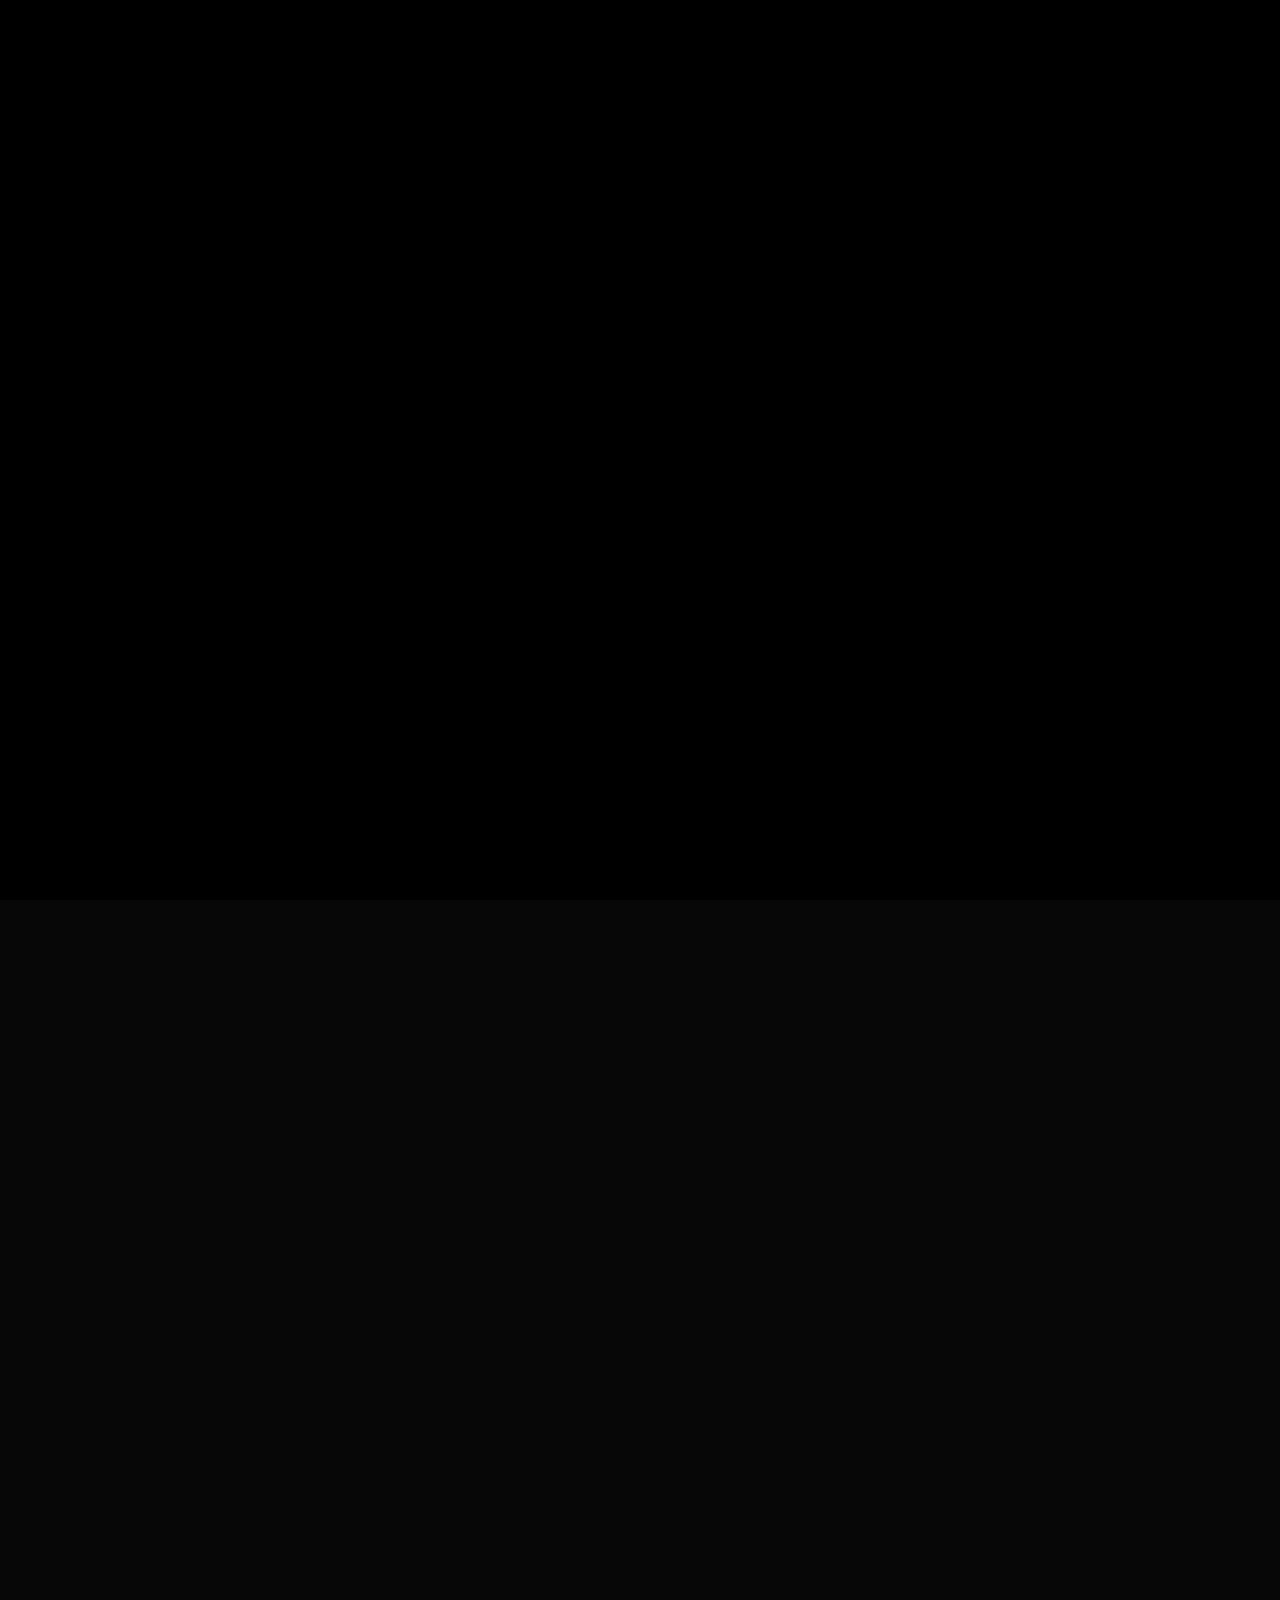
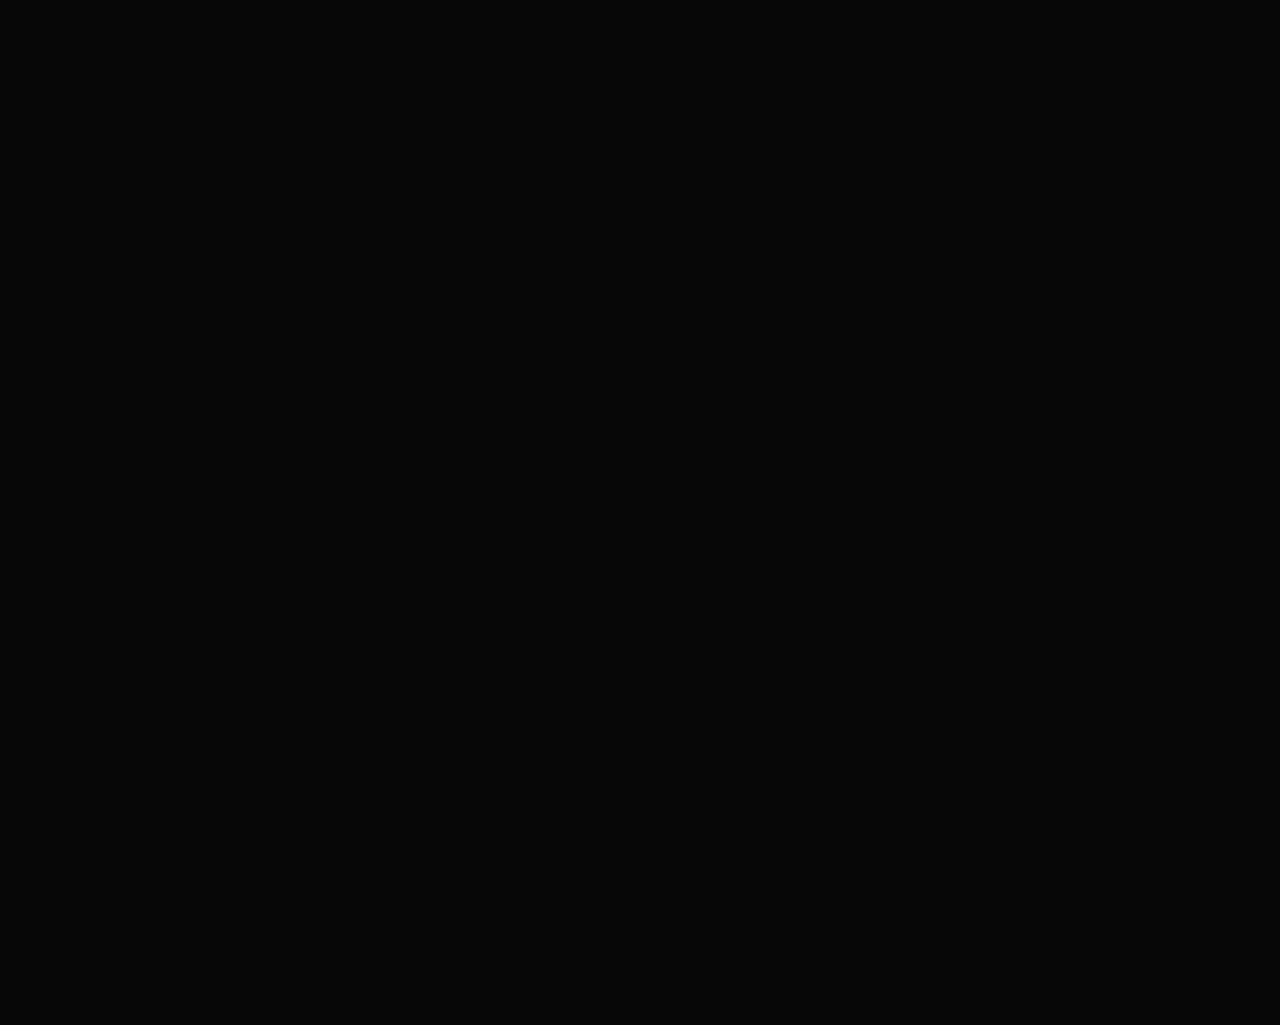
==== index.html @ da683362 "initial things" ====
<!DOCTYPE html>
<html lang="en">

<head>
    <!-- META -->
    <meta charset="utf-8">
    <meta http-equiv="X-UA-Compatible" content="IE=edge">
    <meta name="viewport" content="width=device-width, initial-scale=1">
    <meta name="description" content="Wize - Creative Portfolio Showcase Template">
    <meta name="keywords" content="personal, portfolio new, html, one page, bootstrap, new html template, design, creative, onepage, clean, modern">
    <meta name="author" content="Tanvir Hossain">
    <!-- PAGE TITLE -->
    <title>Wize - Creative Personal Portfolio</title>
    <!-- FAVICON ICON -->
    <link rel="shortcut icon" href="assets/images/favicon.png" type="image/x-icon" />
    <!-- ALL GOOGLE FONTS -->
    <link rel="preconnect" href="https://fonts.googleapis.com">
    <link rel="preconnect" href="https://fonts.gstatic.com" crossorigin>
    <link href="https://fonts.googleapis.com/css2?family=DM+Sans:ital,opsz,wght@0,9..40,100..1000;1,9..40,100..1000&display=swap" rel="stylesheet">
    <!-- BOOTSTRAP CSS -->
    <link rel="stylesheet" href="assets/css/bootstrap.min.css" />
    <!-- FONT AWESOME CSS -->
    <link rel="stylesheet" href="assets/fonts/remixicon.css" />
    <!-- MAGNIFIC CSS -->
    <link rel="stylesheet" href="assets/css/magnific-popup.css">
    <!-- NICE SELECT CSS -->
    <link rel="stylesheet" href="assets/css/nice-select.min.css" />
    <!-- ANIMATE CSS -->
    <link rel="stylesheet" href="assets/css/animate.min.css" />
    <!-- SLICK CSS -->
    <link rel="stylesheet" href="assets/css/slick.min.css" />
    <!-- SPACING CSS -->
    <link rel="stylesheet" href="assets/css/spacing.css" />
    <!-- MAIN STYLE CSS -->
    <link rel="stylesheet" href="assets/css/style.css" />
    <!-- RESPONSIVE CSS -->
    <link rel="stylesheet" href="assets/css/responsive.css">
    <!-- HTML5 shim and Respond.js IE8 support of HTML5 elements and media queries -->
    <!-- WARNING: Respond.js doesn't work if you view the page via file:// -->
    <!--[if lt IE 9]>
      <script src="https://oss.maxcdn.com/html5shiv/3.7.2/html5shiv.min.js"></script>
      <script src="https://oss.maxcdn.com/respond/1.4.2/respond.min.js"></script>
    <![endif]-->
</head>

<body>
    <!-- START PRELOADER AREA-->
    <div class="preloader">
        <svg viewbox="0 0 1000 1000" preserveaspectratio="none">
            <path id="preloaderSvg" d="M0,1005S175,995,500,995s500,5,500,5V0H0Z"></path>
        </svg>
        <div class="preloader-heading">
            <div class="load-text">
                <span>L</span>
                <span>o</span>
                <span>a</span>
                <span>d</span>
                <span>i</span>
                <span>n</span>
                <span>g</span>
            </div>
        </div>
    </div>
    <!-- END PRELOADER AREA -->
    <!-- START MAGIC CURSOR AND BALL AREA-->
    <div id="magic-cursor">
        <div id="ball"></div>
    </div>
    <div id="magic-cursor">
        <div id="ball"></div>
    </div>
    <!-- / END MAGIC CURSOR AND BALL AREA-->
    <!-- START MENU DESIGN AREA -->
    <header class="main-header">
        <div class="header-upper">
            <div class="container">
                <div class="header-inner d-flex align-items-center">
                    <!-- START LOGO DESIGN AREA -->
                    <div class="logo-outer">
                        <div class="logo">
                            <a href="index.html"><img src="assets/images/logos/logoN.png" alt="Logo" title="Logo" /></a>
                        </div>
                    </div>
                    <!-- / END LOGO DESIGN AREA -->
                    <!-- START NAV DESIGN AREA -->
                    <div class="nav-outer clearfix mx-auto">
                        <!-- Main Menu -->
                        <nav class="main-menu navbar-expand-lg">
                            <div class="navbar-header">
                                <div class="mobile-logo">
                                    <a href="index.html">
                                        <img src="assets/images/logos/logo.png" alt="Logo" title="Logo" />
                                    </a>
                                </div>
                                <!-- Toggle Button -->
                                <button type="button" class="navbar-toggle" data-bs-toggle="collapse" data-bs-target=".navbar-collapse">
                                    <span class="icon-bar"></span>
                                    <span class="icon-bar"></span>
                                    <span class="icon-bar"></span>
                                </button>
                            </div>
                            <div class="navbar-collapse collapse">
                                <ul class="navigation clearfix">
                                    <li><a class="nav-link-click" href="index.html">Home</a></li>
                                    <li><a class="nav-link-click" href="about.html">about</a></li>
                                    <li><a class="nav-link-click" href="projects.html">Projects</a></li>
                                    <li><a class="nav-link-click" href="blog.html">blog</a></li>
                                    <li><a class="nav-link-click" href="contact.html">Contact</a></li>
                                </ul>
                            </div>
                        </nav>
                        <!-- / END NAV DESIGN AREA -->
                    </div>
                    <div class="about-social text-center">
                        <ul>
                            <li><a href=""><i class="ri-facebook-circle-fill"></i></a></li>
                            <li><a href=""><i class="ri-twitter-x-line"></i></a></li>
                            <li><a href=""><i class="ri-linkedin-fill"></i></a></li>
                            <li><a href=""><i class="ri-github-line"></i></a></li>
                        </ul>
                    </div>
                </div>
            </div>
        </div>
    </header>
    <!-- / END MENU DESIGN AREA -->
    <!-- START MENU DESIGN AREA -->
    <div id="smooth-wrapper">
        <div id="smooth-content">
            <main class="main-bg o-hidden">
                <!-- START HEADER DESIGN AREA -->
                <section id="home" class="main-hero-area">
                    <div class="container">
                        <div class="row align-items-center">
                            <div class="col-lg-4">
                                <div class="glitch">
                                    <img src="assets/images/about/meN.png" alt="About Me" />
                                    <div class="glitch__layers">
                                        <div class="glitch__layer"></div>
                                        <div class="glitch__layer"></div>
                                        <div class="glitch__layer"></div>
                                    </div>
                                </div>
                            </div>
                            <div class="col-lg-8">
                                <!-- START HERO DESIGN AREA -->
                                <div class="hero-content wow fadeInUp delay-0-2s">
                                    <h1>I am a Flutter Developer, Indie Maker, and Tech Enthusiast. Passionate about crafting beautiful and functional applications.</h1>
                                    <h2>Hi, I'm Nishan, a developer with experience in Flutter, Django and machine learning. I specialize in mobile and web applications, always eager to explore new technologies. </h2>
                                    <div class="hero-btns">
                                        <a href="contact.html" class="theme-btn">Download CV <i class="ri-download-line"></i></a>
                                    </div>
                                </div>
                                <!-- / END HERO DESIGN AREA -->
                            </div>
                        </div>
                    </div>
                </section>
                <!-- / END HEADER DESIGN AREA -->
                <!-- START PORTFOLIO DESIGN AREA -->
                <div class="projects-area" id="portfolio">
                    <div class="custom-icon">
                        <img src="assets/images/custom/work-scribble.svg" alt="custom">
                    </div>
                    <div class="container-fluid">
                        <div class="row g-4 portfolio-grid">
                            <!-- START SINGLE PORTFOLIO DESIGN AREA -->
                            <div class="col-md-6 col-xl-6 portfolio-item category-1">
                                <a href="assets/images/projects/work1.jpg" class="work-popup">
                                    <div class="portfolio-box">
                                        <!-- Image -->
                                        <img src="assets/images/projects/work1.jpg" alt="" data-rjs="2">
                                        <!-- Category -->
                                        <span class="portfolio-category">Branding</span>
                                        <!-- Caption -->
                                        <div class="portfolio-caption">
                                            <h1>Glasses of Cocktail</h1>
                                        </div>
                                    </div>
                                </a>
                            </div>
                            <!-- // END SINGLE PORTFOLIO DESIGN AREA -->
                            <!-- START SINGLE PORTFOLIO DESIGN AREA -->
                            <div class="col-md-6 col-xl-6 portfolio-item category-2">
                                <a href="single-project.html">
                                    <div class="portfolio-box">
                                        <!-- Image -->
                                        <img src="assets/images/projects/work2.jpg" alt="" data-rjs="2">
                                        <!-- Category -->
                                        <span class="portfolio-category">Mockup</span>
                                        <!-- Caption -->
                                        <div class="portfolio-caption">
                                            <h1>A Branch with Flowers</h1>
                                        </div>
                                    </div>
                                </a>
                            </div>
                            <!-- // END SINGLE PORTFOLIO DESIGN AREA -->
                            <!-- START SINGLE PORTFOLIO DESIGN AREA -->
                            <div class="col-md-6 col-xl-4 portfolio-item category-2">
                                <a href="https://www.youtube.com/watch?v=qZEPs3vmYB4" class="popup-youtube">
                                    <div class="portfolio-box">
                                        <!-- Image -->
                                        <img src="assets/images/projects/work3.jpg" alt="" data-rjs="2">
                                        <!-- Category -->
                                        <span class="portfolio-category">Video</span>
                                        <!-- Caption -->
                                        <div class="portfolio-caption">
                                            <h1>Orange Rose Flower</h1>
                                        </div>
                                    </div>
                                </a>
                            </div>
                            <!-- // END SINGLE PORTFOLIO DESIGN AREA -->
                            <!-- START SINGLE PORTFOLIO DESIGN AREA -->
                            <div class="col-md-6 col-xl-4 portfolio-item category-1">
                                <a href="assets/images/projects/work4.jpg" class="work-popup">
                                    <div class="portfolio-box">
                                        <!-- Image -->
                                        <img src="assets/images/projects/work4.jpg" alt="" data-rjs="2">
                                        <!-- Category -->
                                        <span class="portfolio-category">Branding</span>
                                        <!-- Caption -->
                                        <div class="portfolio-caption">
                                            <h1>Green Plant on a Desk</h1>
                                        </div>
                                    </div>
                                </a>
                            </div>
                            <!-- // END SINGLE PORTFOLIO DESIGN AREA -->
                            <!-- START SINGLE PORTFOLIO DESIGN AREA -->
                            <div class="col-md-6 col-xl-4 portfolio-item category-2">
                                <a href="assets/images/projects/work5.jpg" class="work-popup">
                                    <div class="portfolio-box">
                                        <!-- Image -->
                                        <img src="assets/images/projects/work5.jpg" alt="" data-rjs="2">
                                        <!-- Category -->
                                        <span class="portfolio-category">Mockup</span>
                                        <!-- Caption -->
                                        <div class="portfolio-caption">
                                            <h1>Orange Rose Flower</h1>
                                        </div>
                                    </div>
                                </a>
                            </div>
                            <!-- // END SINGLE PORTFOLIO DESIGN AREA -->
                        </div>
                    </div>
                </div>
                <!-- // END PORTFOLIO DESIGN AREA -->
                <!-- START COMPANY DESIGN AREA -->
                <div class="company-design-area">
                    <div class="container">
                        <div class="row">
                            <div class="col-lg-12">
                                <h2>Company I Worked With</h2>
                                <div class="company-list">
                                    <div class="scroller" data-direction="left" data-speed="slow">
                                        <div class="scroller__inner">
                                            <img src="assets/images/client-logos/partner1.png" alt="" />
                                            <img src="assets/images/client-logos/partner2.png" alt="" />
                                            <img src="assets/images/client-logos/partner3.png" alt="" />
                                            <img src="assets/images/client-logos/partner4.png" alt="" />
                                            <img src="assets/images/client-logos/partner5.png" alt="" />
                                            <img src="assets/images/client-logos/partner1.png" alt="" />
                                        </div>
                                    </div>
                                </div>
                            </div>
                        </div>
                    </div>
                </div>
                <!-- // END COMPANY DESIGN AREA -->
                <!-- START CALL TO ACTION DESIGN AREA -->
                <section class="call-to-action-area">
                    <div class="container">
                        <div class="row">
                            <!-- START ABOUT TEXT DESIGN AREA -->
                            <div class="col-lg-12">
                                <div class="call-to-action-part wow fadeInUp delay-0-2s text-center">
                                    <h2>Are You Ready to kickstart your project?</h2>
                                    <p>Reach out and let's make it happen ✨. I'm also available for full-time or Part-time opportunities to push the boundaries of design and deliver exceptional work.</p>
                                    <div class="hero-btns">
                                        <a href="contact.html" class="theme-btn call-to-action-button">Let's Talk <i class="ri-download-line"></i></a>
                                    </div>
                                </div>
                            </div>
                            <!-- / END ABOUT TEXT DESIGN AREA -->
                        </div>
                    </div>
                </section>
                <!--  // END CALL TO ACTION DESIGN AREA -->
                <!-- START FOOTER DESIGN AREA -->
                <footer class="main-footer">
                    <div class="footer-bottom pt-50 pb-40">
                        <div class="container">
                            <div class="row">
                                <div class="col-lg-12 text-center">
                                    <div class="copyright-text">
                                        <p>
                                            &copy;Copyright <a href="index.html">Wize</a> All
                                            Rights Reserved.
                                        </p>
                                    </div>
                                </div>
                            </div>
                        </div>
                    </div>
                </footer>
            </main>
        </div>
    </div>
    <!-- / END FOOTER DESIGN AREA -->
    <!-- START SCROOL UP DESIGN AREA -->
    <div class="progress-wrap cursor-pointer">
        <i class="ri-arrow-up-s-line"></i>
        <svg class="progress-circle svg-content" width="100%" height="100%" viewBox="-1 -1 102 102">
            <path d="M50,1 a49,49 0 0,1 0,98 a49,49 0 0,1 0,-98" />
        </svg>
    </div>
    <!-- / END SCROOL UP DESIGN AREA -->
    <!-- JQUERY JS -->
    <script src="assets/js/jquery-3.6.0.min.js"></script>
    <!-- BOOTSTRAP JS-->
    <script src="assets/js/bootstrap.min.js"></script>
    <!-- APPEAR JS -->
    <script src="assets/js/appear.min.js"></script>
    <!-- MAGNIFICANT JS -->
    <script src="assets/js/jquery.magnific-popup.min.js"></script>
    <!-- SLICK JS-->
    <script src="assets/js/slick.min.js"></script>
    <!-- GSAP AND LOCOMOTIV JS-->
    <script src="assets/js/gsap.min.js"></script>
    <script src="assets/js/ScrollSmoother.min.js"></script>
    <script src="assets/js/ScrollTrigger.min.js"></script>
    <script src="assets/js/smoother-script.js"></script>
    <!-- NICE SELECT JS-->
    <script src="assets/js/jquery.nice-select.min.js"></script>
    <!-- IMAGE LOADER JS-->
    <script src="assets/js/imagesloaded.pkgd.min.js"></script>
    <!-- ISOTOPE JS-->
    <script src="assets/js/isotope.pkgd.min.js"></script>
    <!--  WOW ANIMATION JS-->
    <script src="assets/js/wow.min.js"></script>
    <!-- SCRIPT JS-->
    <script src="assets/js/script.js"></script>
</body>

</html>
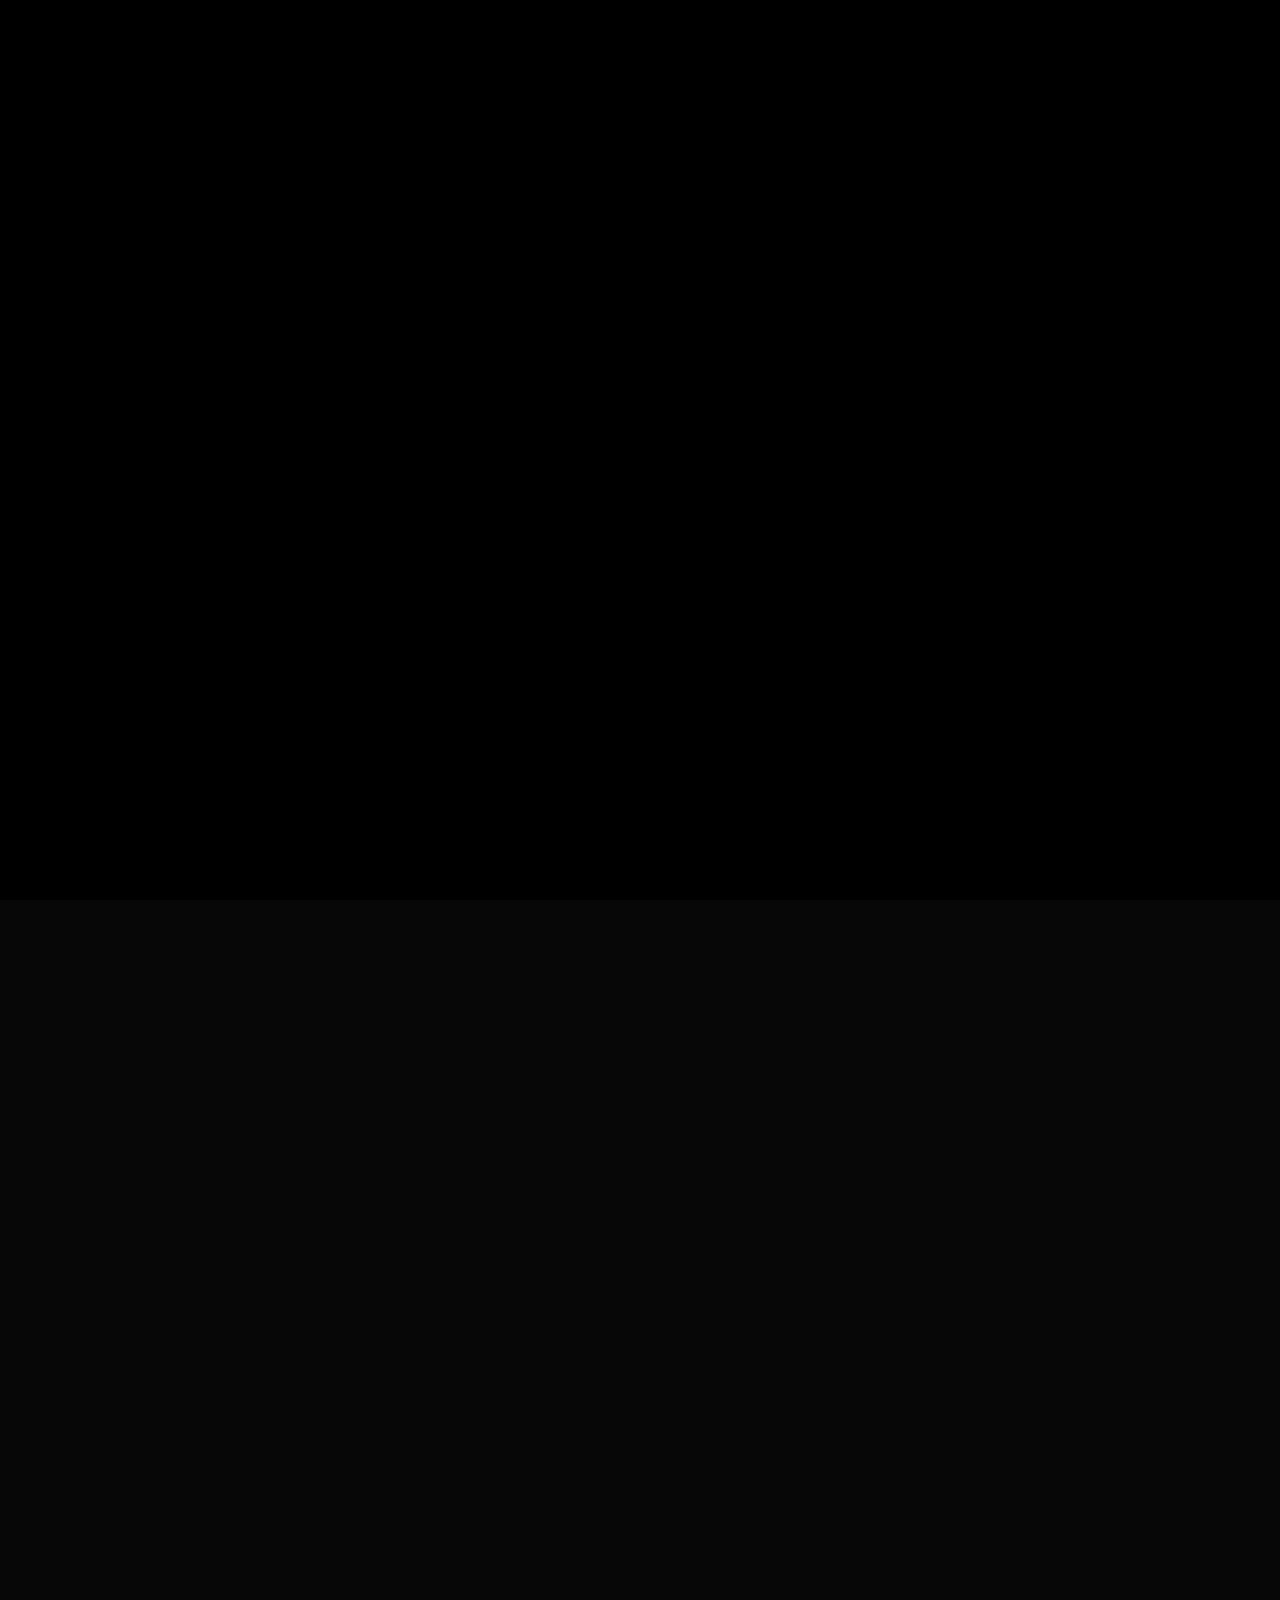
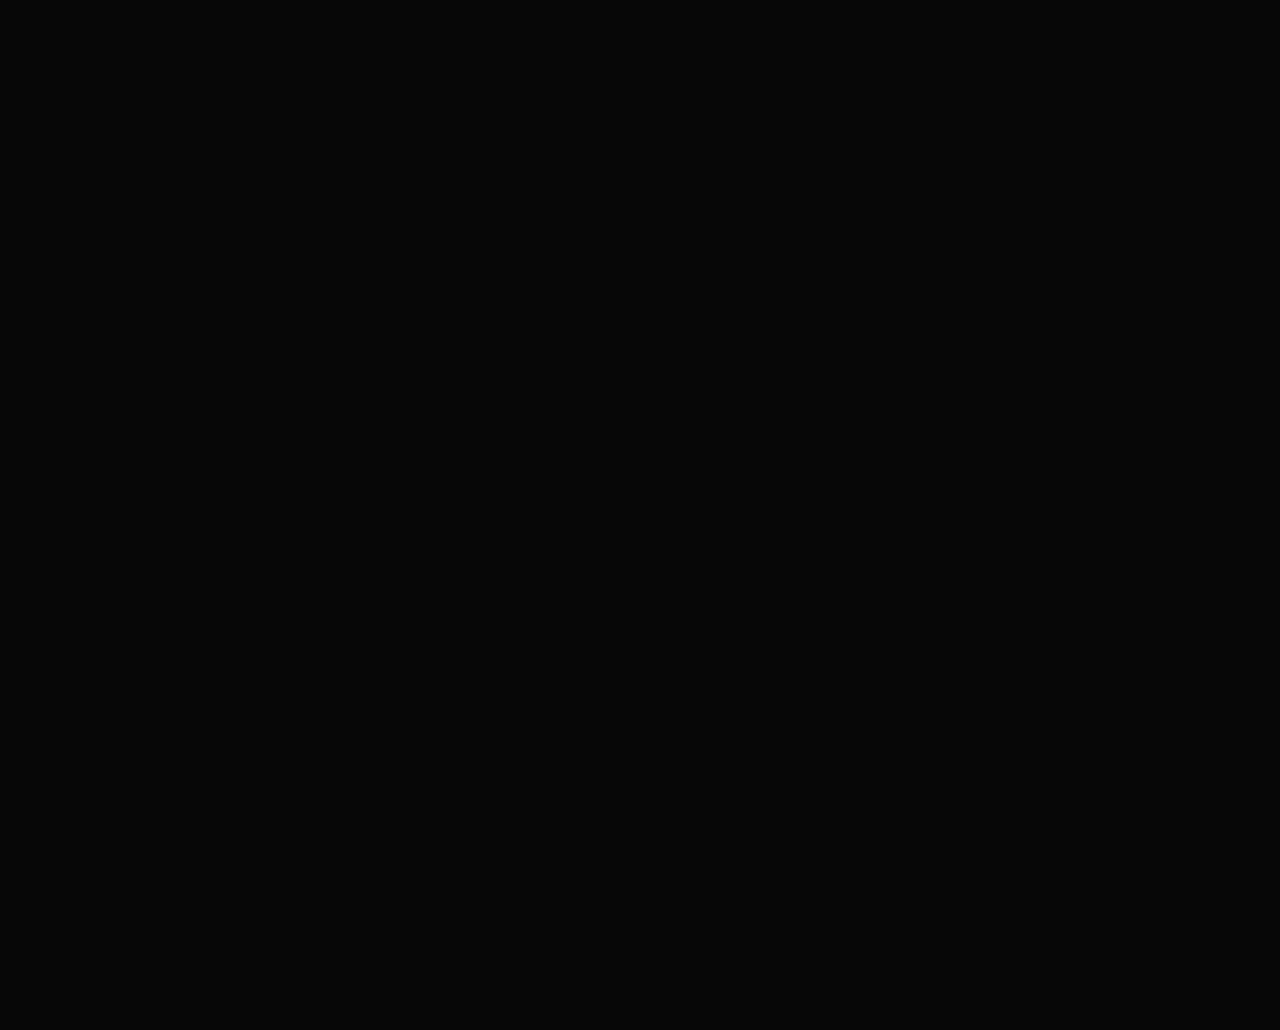
==== commit 40237a9f: "Updating" ====
--- a/index.html
+++ b/index.html
@@ -6,11 +6,11 @@
     <meta charset="utf-8">
     <meta http-equiv="X-UA-Compatible" content="IE=edge">
     <meta name="viewport" content="width=device-width, initial-scale=1">
-    <meta name="description" content="Wize - Creative Portfolio Showcase Template">
+    <meta name="description" content="Nishans' Portfolio">
     <meta name="keywords" content="personal, portfolio new, html, one page, bootstrap, new html template, design, creative, onepage, clean, modern">
-    <meta name="author" content="Tanvir Hossain">
+    <meta name="author" content="Shahadat Hosen Nishan">
     <!-- PAGE TITLE -->
-    <title>Wize - Creative Personal Portfolio</title>
+    <title>Nishans' Portfolio</title>
     <!-- FAVICON ICON -->
     <link rel="shortcut icon" href="assets/images/favicon.png" type="image/x-icon" />
     <!-- ALL GOOGLE FONTS -->
@@ -134,7 +134,7 @@
                         <div class="row align-items-center">
                             <div class="col-lg-4">
                                 <div class="glitch">
-                                    <img src="assets/images/about/meN.png" alt="About Me" />
+                                    <img src="assets/images/about/abcd.png" alt="About Me" />
                                     <div class="glitch__layers">
                                         <div class="glitch__layer"></div>
                                         <div class="glitch__layer"></div>
@@ -169,7 +169,7 @@
                                 <a href="assets/images/projects/work1.jpg" class="work-popup">
                                     <div class="portfolio-box">
                                         <!-- Image -->
-                                        <img src="assets/images/projects/work1.jpg" alt="" data-rjs="2">
+                                        <img src="assets/images/projects/Nwork_green.png" alt="" data-rjs="2">
                                         <!-- Category -->
                                         <span class="portfolio-category">Branding</span>
                                         <!-- Caption -->
@@ -185,7 +185,7 @@
                                 <a href="single-project.html">
                                     <div class="portfolio-box">
                                         <!-- Image -->
-                                        <img src="assets/images/projects/work2.jpg" alt="" data-rjs="2">
+                                        <img src="assets/images/projects/Nwork_green.png" alt="" data-rjs="2">
                                         <!-- Category -->
                                         <span class="portfolio-category">Mockup</span>
                                         <!-- Caption -->
@@ -201,7 +201,7 @@
                                 <a href="https://www.youtube.com/watch?v=qZEPs3vmYB4" class="popup-youtube">
                                     <div class="portfolio-box">
                                         <!-- Image -->
-                                        <img src="assets/images/projects/work3.jpg" alt="" data-rjs="2">
+                                        <img src="assets/images/projects/Nwork_green.png" alt="" data-rjs="2">
                                         <!-- Category -->
                                         <span class="portfolio-category">Video</span>
                                         <!-- Caption -->
@@ -217,7 +217,7 @@
                                 <a href="assets/images/projects/work4.jpg" class="work-popup">
                                     <div class="portfolio-box">
                                         <!-- Image -->
-                                        <img src="assets/images/projects/work4.jpg" alt="" data-rjs="2">
+                                        <img src="assets/images/projects/Nwork_green.png" alt="" data-rjs="2">
                                         <!-- Category -->
                                         <span class="portfolio-category">Branding</span>
                                         <!-- Caption -->
@@ -233,7 +233,7 @@
                                 <a href="assets/images/projects/work5.jpg" class="work-popup">
                                     <div class="portfolio-box">
                                         <!-- Image -->
-                                        <img src="assets/images/projects/work5.jpg" alt="" data-rjs="2">
+                                        <img src="assets/images/projects/Nwork_green.png" alt="" data-rjs="2">
                                         <!-- Category -->
                                         <span class="portfolio-category">Mockup</span>
                                         <!-- Caption -->
@@ -257,12 +257,12 @@
                                 <div class="company-list">
                                     <div class="scroller" data-direction="left" data-speed="slow">
                                         <div class="scroller__inner">
-                                            <img src="assets/images/client-logos/partner1.png" alt="" />
-                                            <img src="assets/images/client-logos/partner2.png" alt="" />
-                                            <img src="assets/images/client-logos/partner3.png" alt="" />
-                                            <img src="assets/images/client-logos/partner4.png" alt="" />
-                                            <img src="assets/images/client-logos/partner5.png" alt="" />
-                                            <img src="assets/images/client-logos/partner1.png" alt="" />
+                                            <img src="assets/images/client-logos/work_with.png" alt="" />
+                                            <img src="assets/images/client-logos/work_with_sb.png" alt="" />
+                                            <img src="assets/images/client-logos/work_with_cs.png" alt="" />
+                                            <img src="assets/images/client-logos/work_with.png" alt="" />
+                                            <img src="assets/images/client-logos/work_with.png" alt="" />
+                                            <img src="assets/images/client-logos/work_with.png" alt="" />
                                         </div>
                                     </div>
                                 </div>
@@ -298,7 +298,7 @@
                                 <div class="col-lg-12 text-center">
                                     <div class="copyright-text">
                                         <p>
-                                            &copy;Copyright <a href="index.html">Wize</a> All
+                                            &copy;Copyright <a href="index.html">Nishan</a> All
                                             Rights Reserved.
                                         </p>
                                     </div>
--- a/assets/css/style.css
+++ b/assets/css/style.css
@@ -1,7 +1,7 @@
 ﻿/*
 * ----------------------------------------------------------------------------------------
-Author       : Tanvir Hossain
-Template Name: Wize - Creative Personal Portfolio
+Author       : Shahadat Hosen Nishan
+Template Name: Nishans' Portfolio
 Version      : 1.0                                          
 * ----------------------------------------------------------------------------------------
 */
@@ -1379,7 +1379,7 @@
     right: 0;
     top: 0;
     bottom: 0;
-    background-image: url(../../assets/images/about/me.jpg);
+    background-image: url(../../assets/images/about/abcd.png);
     background-repeat: no-repeat;
     background-position: 0 0;
 }
